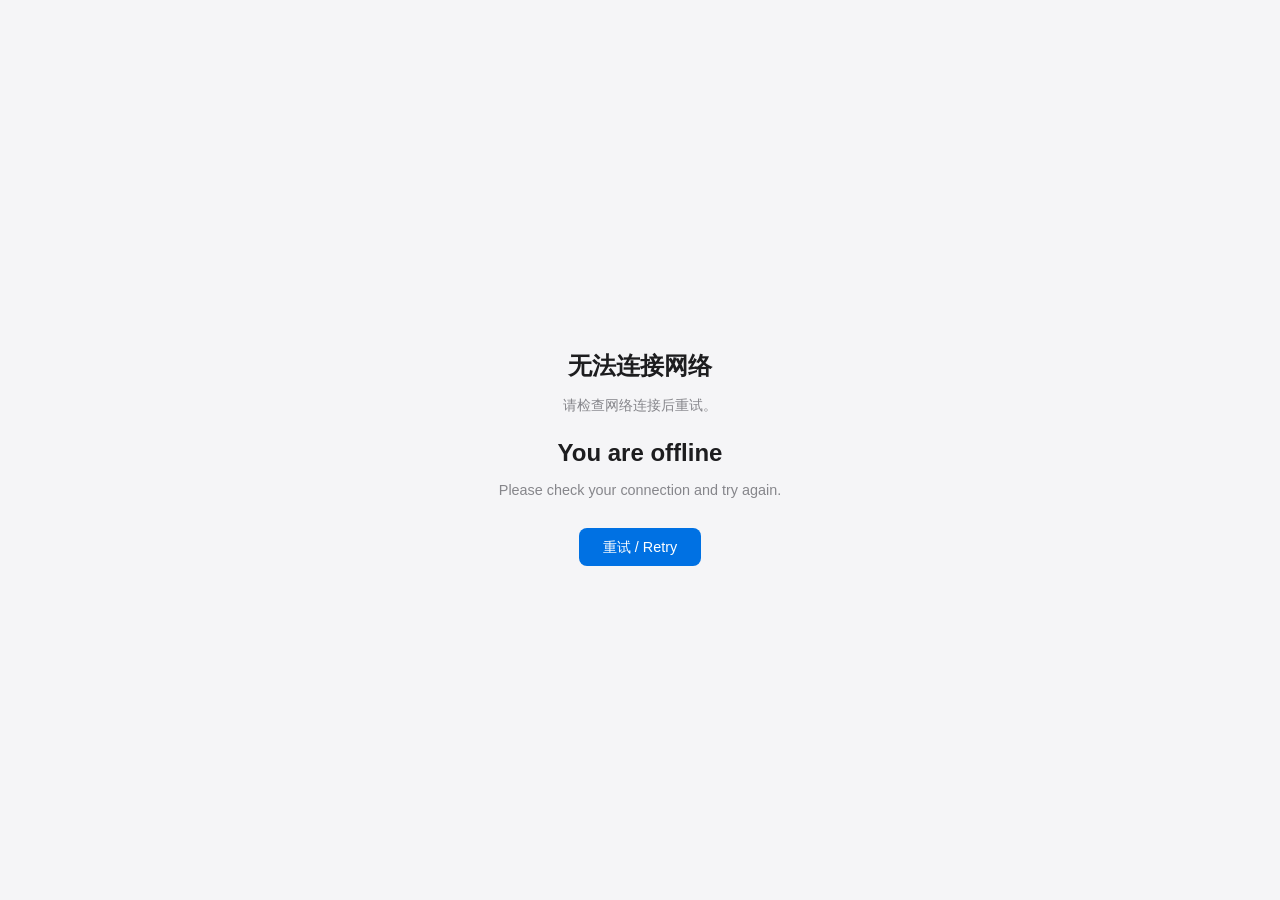
==== offline.html @ ee60e9ec "feat: 全面升级 — Bootstrap 5.3、v2算法、PWA、i18n、UI优化 - 升级 Bootstrap 4 → 5.3，新增 Bootstrap Icons - 新增 v2 算法（P" ====
<!DOCTYPE html>
<html lang="zh-CN">
<head>
  <meta charset="utf-8" />
  <meta name="viewport" content="width=device-width, initial-scale=1.0" />
  <title>离线 / Offline</title>
  <style>
    body {
      font-family: -apple-system, BlinkMacSystemFont, 'Segoe UI', Roboto, sans-serif;
      display: flex;
      align-items: center;
      justify-content: center;
      min-height: 100vh;
      margin: 0;
      background: #f5f5f7;
      color: #1d1d1f;
      text-align: center;
      -webkit-font-smoothing: antialiased;
    }
    @media (prefers-color-scheme: dark) {
      body { background: #000; color: #f5f5f7; }
      button { background: #2997ff; }
    }
    .box { max-width: 400px; padding: 2rem; }
    h1 { font-size: 1.5rem; margin-bottom: 0.5rem; }
    p { color: #86868b; font-size: 0.9rem; }
    button {
      margin-top: 1rem;
      padding: 0.6rem 1.5rem;
      border: none;
      border-radius: 8px;
      background: #0071e3;
      color: #fff;
      font-size: 0.9rem;
      cursor: pointer;
    }
  </style>
</head>
<body>
  <div class="box">
    <h1>无法连接网络</h1>
    <p>请检查网络连接后重试。</p>
    <h1 style="margin-top:1.5rem">You are offline</h1>
    <p>Please check your connection and try again.</p>
    <button onclick="location.reload()">重试 / Retry</button>
  </div>
</body>
</html>
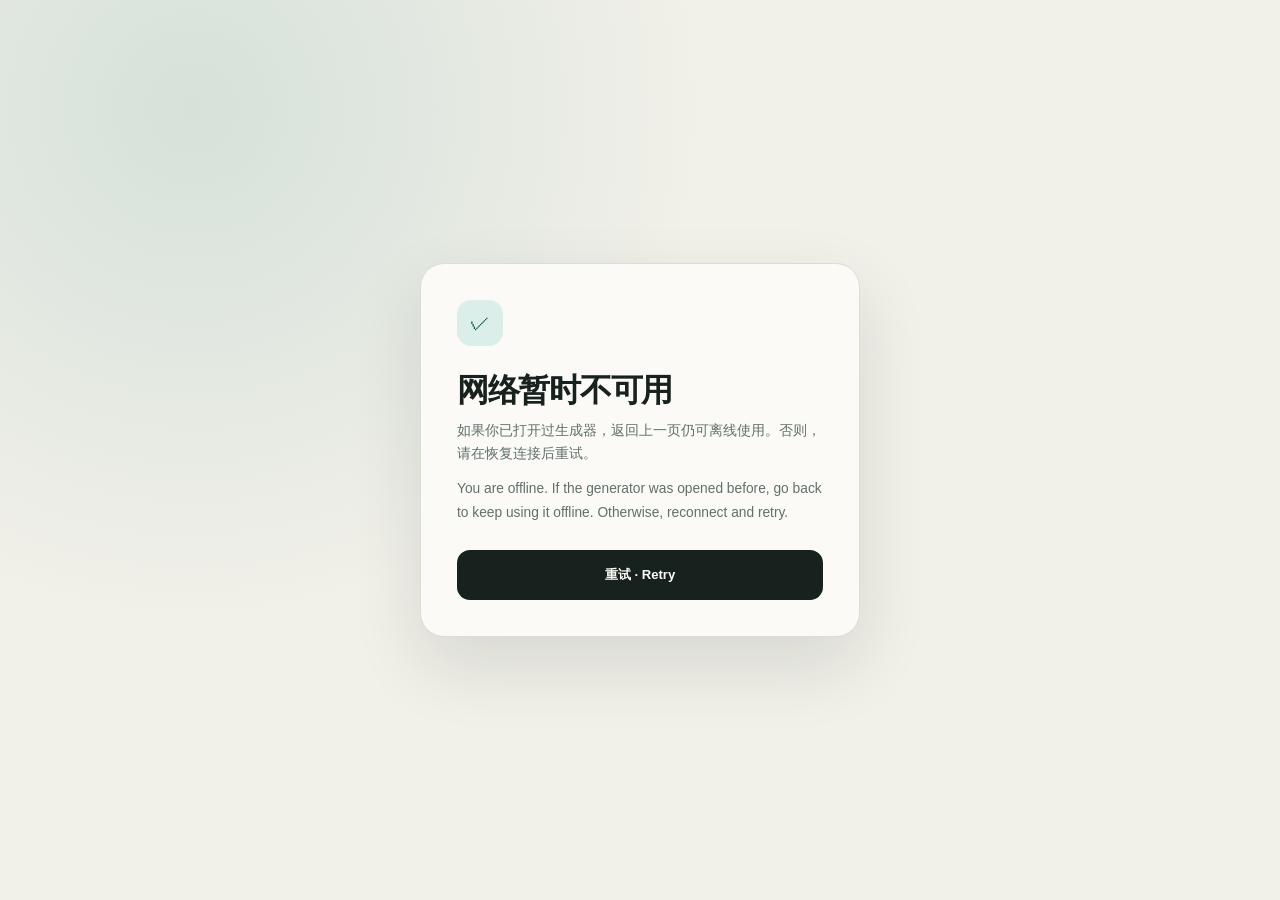
==== commit ffd6f870: "feat: redesign responsive cross-platform UI" ====
--- a/offline.html
+++ b/offline.html
@@ -2,47 +2,102 @@
 <html lang="zh-CN">
 <head>
   <meta charset="utf-8" />
-  <meta name="viewport" content="width=device-width, initial-scale=1.0" />
-  <title>离线 / Offline</title>
+  <meta name="viewport" content="width=device-width, initial-scale=1, viewport-fit=cover" />
+  <meta name="theme-color" content="#14231f" />
+  <title>离线 · Offline</title>
   <style>
+    :root {
+      color-scheme: light dark;
+      font-family: "Avenir Next", "Segoe UI Variable", "Noto Sans SC",
+                   "Microsoft YaHei", sans-serif;
+    }
+    * { box-sizing: border-box; }
     body {
-      font-family: -apple-system, BlinkMacSystemFont, 'Segoe UI', Roboto, sans-serif;
-      display: flex;
-      align-items: center;
-      justify-content: center;
+      min-width: 320px;
       min-height: 100vh;
+      min-height: 100dvh;
       margin: 0;
-      background: #f5f5f7;
-      color: #1d1d1f;
-      text-align: center;
-      -webkit-font-smoothing: antialiased;
+      padding: max(24px, env(safe-area-inset-top))
+               max(24px, env(safe-area-inset-right))
+               max(24px, env(safe-area-inset-bottom))
+               max(24px, env(safe-area-inset-left));
+      display: grid;
+      place-items: center;
+      background:
+        radial-gradient(circle at 15% 12%, rgba(13, 118, 107, 0.12), transparent 32rem),
+        #f1f0e9;
+      color: #17211e;
+    }
+    main {
+      width: min(100%, 440px);
+      padding: 36px;
+      border: 1px solid #d9ddd7;
+      border-radius: 24px;
+      background: #fbfaf6;
+      box-shadow: 0 28px 70px rgba(27, 43, 37, 0.12);
+      text-align: left;
+    }
+    .icon {
+      width: 46px;
+      height: 46px;
+      display: grid;
+      place-items: center;
+      border-radius: 14px;
+      background: #dceee9;
+      color: #07544d;
+      font-size: 1.25rem;
+    }
+    h1 {
+      margin: 26px 0 10px;
+      font-family: ui-serif, "Iowan Old Style", "Songti SC", serif;
+      font-size: 2rem;
+      line-height: 1.15;
+      letter-spacing: -0.04em;
+    }
+    p {
+      margin: 0;
+      color: #60706a;
+      font-size: 0.86rem;
+      line-height: 1.7;
+    }
+    .english { margin-top: 12px; }
+    button {
+      width: 100%;
+      min-height: 50px;
+      margin-top: 26px;
+      border: 0;
+      border-radius: 13px;
+      background: #17211e;
+      color: #fbfaf6;
+      cursor: pointer;
+      font: inherit;
+      font-size: 0.82rem;
+      font-weight: 700;
+    }
+    button:focus-visible {
+      outline: 3px solid rgba(13, 118, 107, 0.3);
+      outline-offset: 3px;
     }
     @media (prefers-color-scheme: dark) {
-      body { background: #000; color: #f5f5f7; }
-      button { background: #2997ff; }
-    }
-    .box { max-width: 400px; padding: 2rem; }
-    h1 { font-size: 1.5rem; margin-bottom: 0.5rem; }
-    p { color: #86868b; font-size: 0.9rem; }
-    button {
-      margin-top: 1rem;
-      padding: 0.6rem 1.5rem;
-      border: none;
-      border-radius: 8px;
-      background: #0071e3;
-      color: #fff;
-      font-size: 0.9rem;
-      cursor: pointer;
+      body { background: #101714; color: #eff4f0; }
+      main {
+        border-color: #34423d;
+        background: #17201d;
+        box-shadow: 0 28px 70px rgba(0, 0, 0, 0.34);
+      }
+      p { color: #a4b2ac; }
+      .icon { background: #203f39; color: #a8e7dc; }
+      button { background: #63cbbb; color: #101714; }
     }
   </style>
 </head>
 <body>
-  <div class="box">
-    <h1>无法连接网络</h1>
-    <p>请检查网络连接后重试。</p>
-    <h1 style="margin-top:1.5rem">You are offline</h1>
-    <p>Please check your connection and try again.</p>
-    <button onclick="location.reload()">重试 / Retry</button>
-  </div>
+  <main>
+    <div class="icon" aria-hidden="true">✓</div>
+    <h1>网络暂时不可用</h1>
+    <p>如果你已打开过生成器，返回上一页仍可离线使用。否则，请在恢复连接后重试。</p>
+    <p class="english">You are offline. If the generator was opened before, go back to keep using it offline. Otherwise, reconnect and retry.</p>
+    <button type="button" onclick="location.reload()">重试 · Retry</button>
+  </main>
 </body>
 </html>
